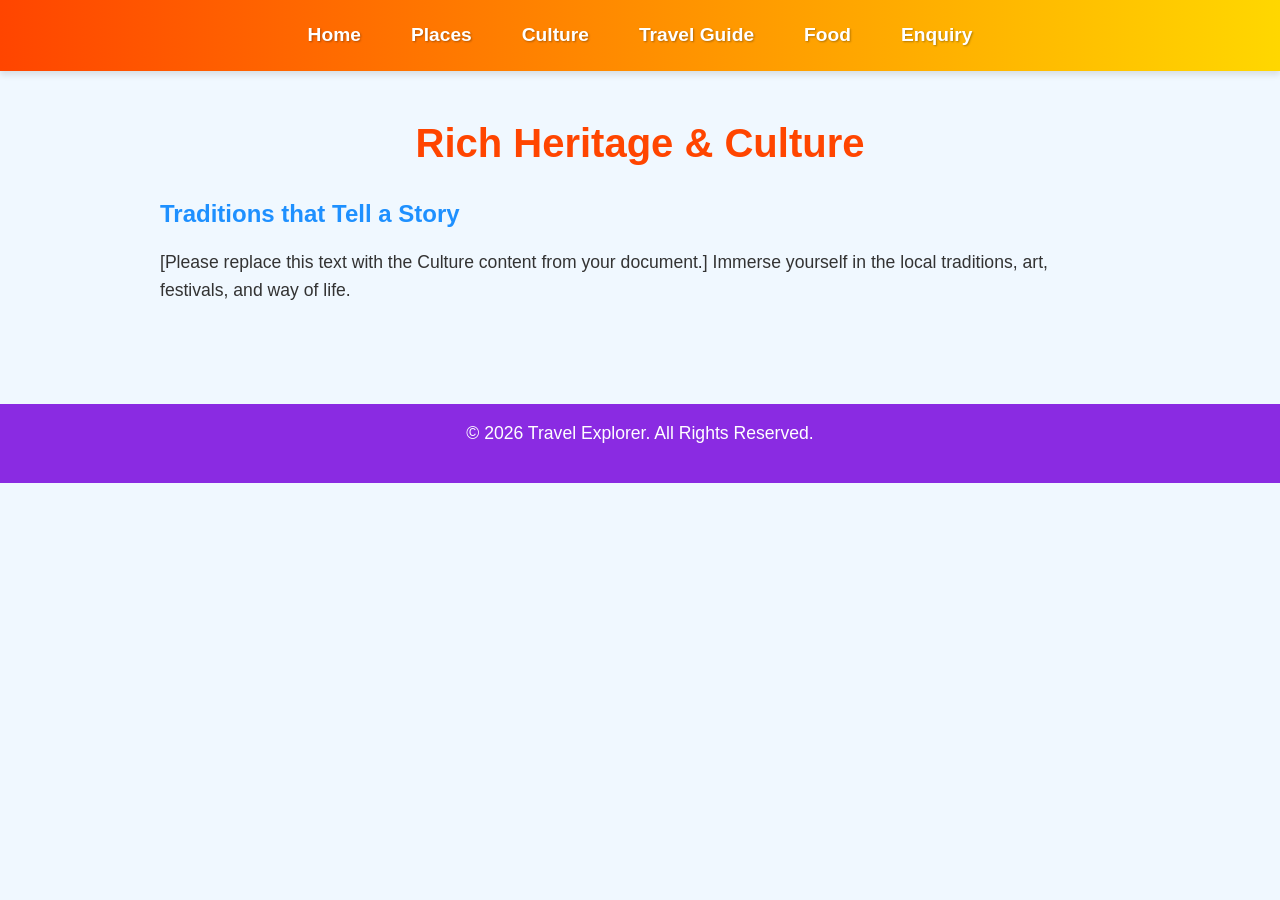
==== culture.html @ d7536ea6 "Create culture.html for Travel Explorer Added a new HTML file for the Culture section of the Travel " ====
<!DOCTYPE html>
<html lang="en">
<head>
    <meta charset="UTF-8">
    <meta name="viewport" content="width=device-width, initial-scale=1.0">
    <title>Travel Explorer - Culture</title>
    <link rel="stylesheet" href="style.css">
</head>
<body>
    <header>
        <nav>
            <ul>
                <li><a href="index.html">Home</a></li>
                <li><a href="places.html">Places</a></li>
                <li><a href="culture.html">Culture</a></li>
                <li><a href="travel_guide.html">Travel Guide</a></li>
                <li><a href="food.html">Food</a></li>
                <li><a href="enquiry.html">Enquiry</a></li>
            </ul>
        </nav>
    </header>

    <main>
        <h1>Rich Heritage & Culture</h1>
        <h2>Traditions that Tell a Story</h2>
        <p>[Please replace this text with the Culture content from your document.] Immerse yourself in the local traditions, art, festivals, and way of life.</p>
    </main>

    <footer>
        <p>&copy; 2026 Travel Explorer. All Rights Reserved.</p>
    </footer>
</body>
</html>
---- style.css ----
/* style.css */
* {
    margin: 0;
    padding: 0;
    box-sizing: border-box;
    font-family: 'Segoe UI', Tahoma, Geneva, Verdana, sans-serif;
}

body {
    background-color: #f0f8ff; /* Alice Blue */
    color: #333;
    line-height: 1.6;
}

header {
    background: linear-gradient(90deg, #FF4500, #FFD700); /* Vibrant Orange to Yellow */
    padding: 20px 0;
    box-shadow: 0 4px 6px rgba(0,0,0,0.1);
}

nav ul {
    list-style: none;
    display: flex;
    justify-content: center;
    gap: 20px;
}

nav ul li a {
    text-decoration: none;
    color: #fff;
    font-weight: bold;
    font-size: 1.2rem;
    padding: 10px 15px;
    border-radius: 5px;
    transition: background 0.3s;
    text-shadow: 1px 1px 2px rgba(0,0,0,0.3);
}

nav ul li a:hover {
    background-color: rgba(255, 255, 255, 0.3);
}

main {
    padding: 40px 20px;
    max-width: 1000px;
    margin: 0 auto;
}

h1 {
    color: #FF4500;
    text-align: center;
    margin-bottom: 20px;
    font-size: 2.5rem;
}

h2 {
    color: #1E90FF; /* Dodger Blue */
    margin-bottom: 15px;
}

p {
    font-size: 1.1rem;
    margin-bottom: 20px;
}

/* Form Styling */
.enquiry-form {
    background-color: #fff;
    padding: 30px;
    border-radius: 10px;
    box-shadow: 0 4px 8px rgba(0,0,0,0.1);
    border-top: 5px solid #32CD32; /* Lime Green */
}

.form-group {
    margin-bottom: 15px;
}

label {
    display: block;
    font-weight: bold;
    margin-bottom: 5px;
    color: #8A2BE2; /* Blue Violet */
}

input, textarea {
    width: 100%;
    padding: 10px;
    border: 2px solid #FFD700;
    border-radius: 5px;
    font-size: 1rem;
}

button {
    background-color: #1E90FF;
    color: white;
    border: none;
    padding: 10px 20px;
    font-size: 1.2rem;
    font-weight: bold;
    border-radius: 5px;
    cursor: pointer;
    transition: background 0.3s;
}

button:hover {
    background-color: #FF4500;
}

footer {
    background-color: #8A2BE2;
    color: white;
    text-align: center;
    padding: 15px 0;
    margin-top: 40px;
}
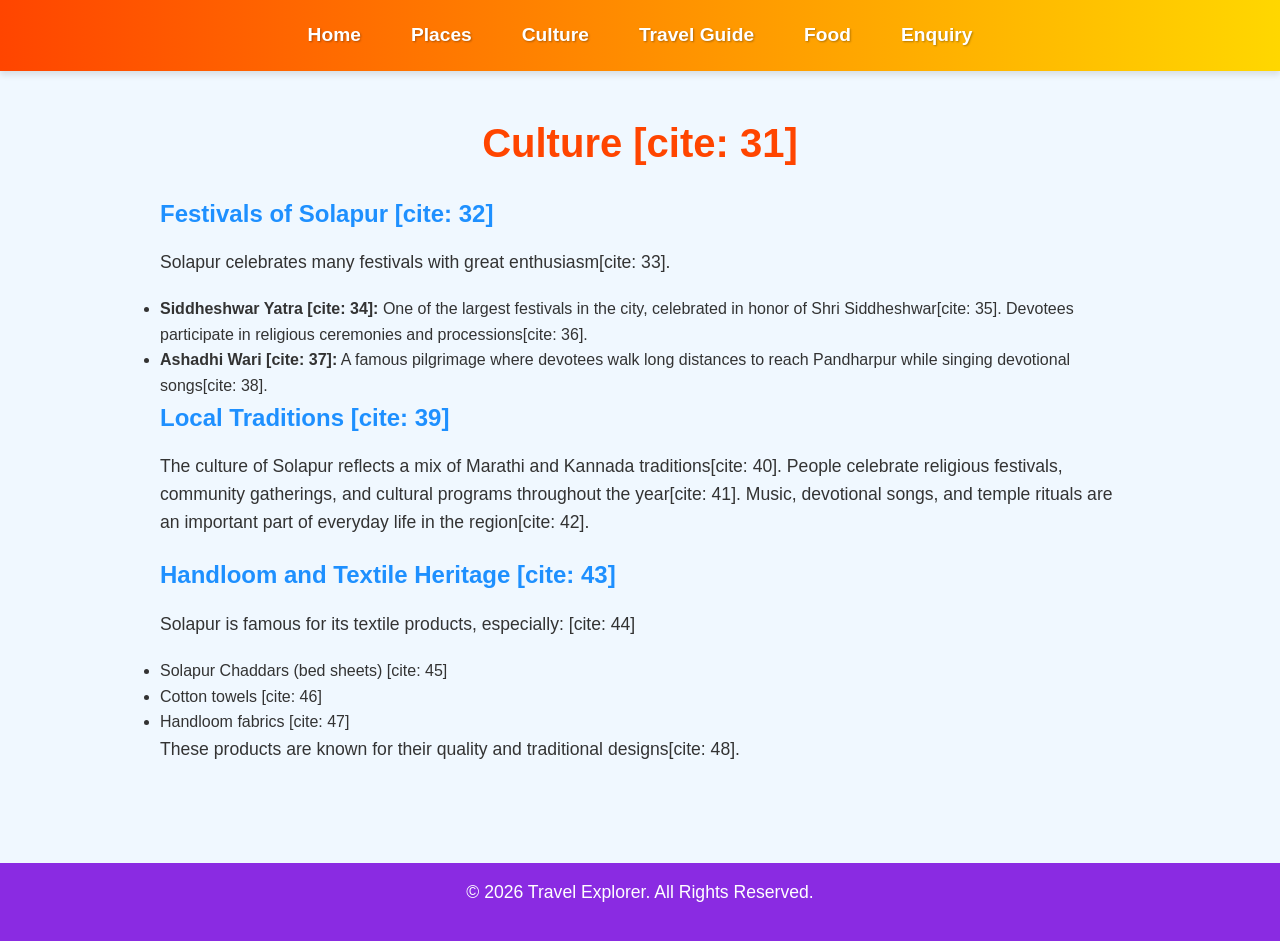
==== commit 3bbcf50f: "Revise culture section with Solapur details Updated culture content to include details about festiva" ====
--- a/culture.html
+++ b/culture.html
@@ -21,9 +21,26 @@
     </header>
 
     <main>
-        <h1>Rich Heritage & Culture</h1>
-        <h2>Traditions that Tell a Story</h2>
-        <p>[Please replace this text with the Culture content from your document.] Immerse yourself in the local traditions, art, festivals, and way of life.</p>
+        <h1>Culture [cite: 31]</h1>
+        
+        <h2>Festivals of Solapur [cite: 32]</h2>
+        <p>Solapur celebrates many festivals with great enthusiasm[cite: 33].</p>
+        <ul>
+            <li><strong>Siddheshwar Yatra [cite: 34]:</strong> One of the largest festivals in the city, celebrated in honor of Shri Siddheshwar[cite: 35]. Devotees participate in religious ceremonies and processions[cite: 36].</li>
+            <li><strong>Ashadhi Wari [cite: 37]:</strong> A famous pilgrimage where devotees walk long distances to reach Pandharpur while singing devotional songs[cite: 38].</li>
+        </ul>
+
+        <h2>Local Traditions [cite: 39]</h2>
+        <p>The culture of Solapur reflects a mix of Marathi and Kannada traditions[cite: 40]. People celebrate religious festivals, community gatherings, and cultural programs throughout the year[cite: 41]. Music, devotional songs, and temple rituals are an important part of everyday life in the region[cite: 42].</p>
+
+        <h2>Handloom and Textile Heritage [cite: 43]</h2>
+                <p>Solapur is famous for its textile products, especially: [cite: 44]</p>
+        <ul>
+            <li>Solapur Chaddars (bed sheets) [cite: 45]</li>
+            <li>Cotton towels [cite: 46]</li>
+            <li>Handloom fabrics [cite: 47]</li>
+        </ul>
+        <p>These products are known for their quality and traditional designs[cite: 48].</p>
     </main>
 
     <footer>
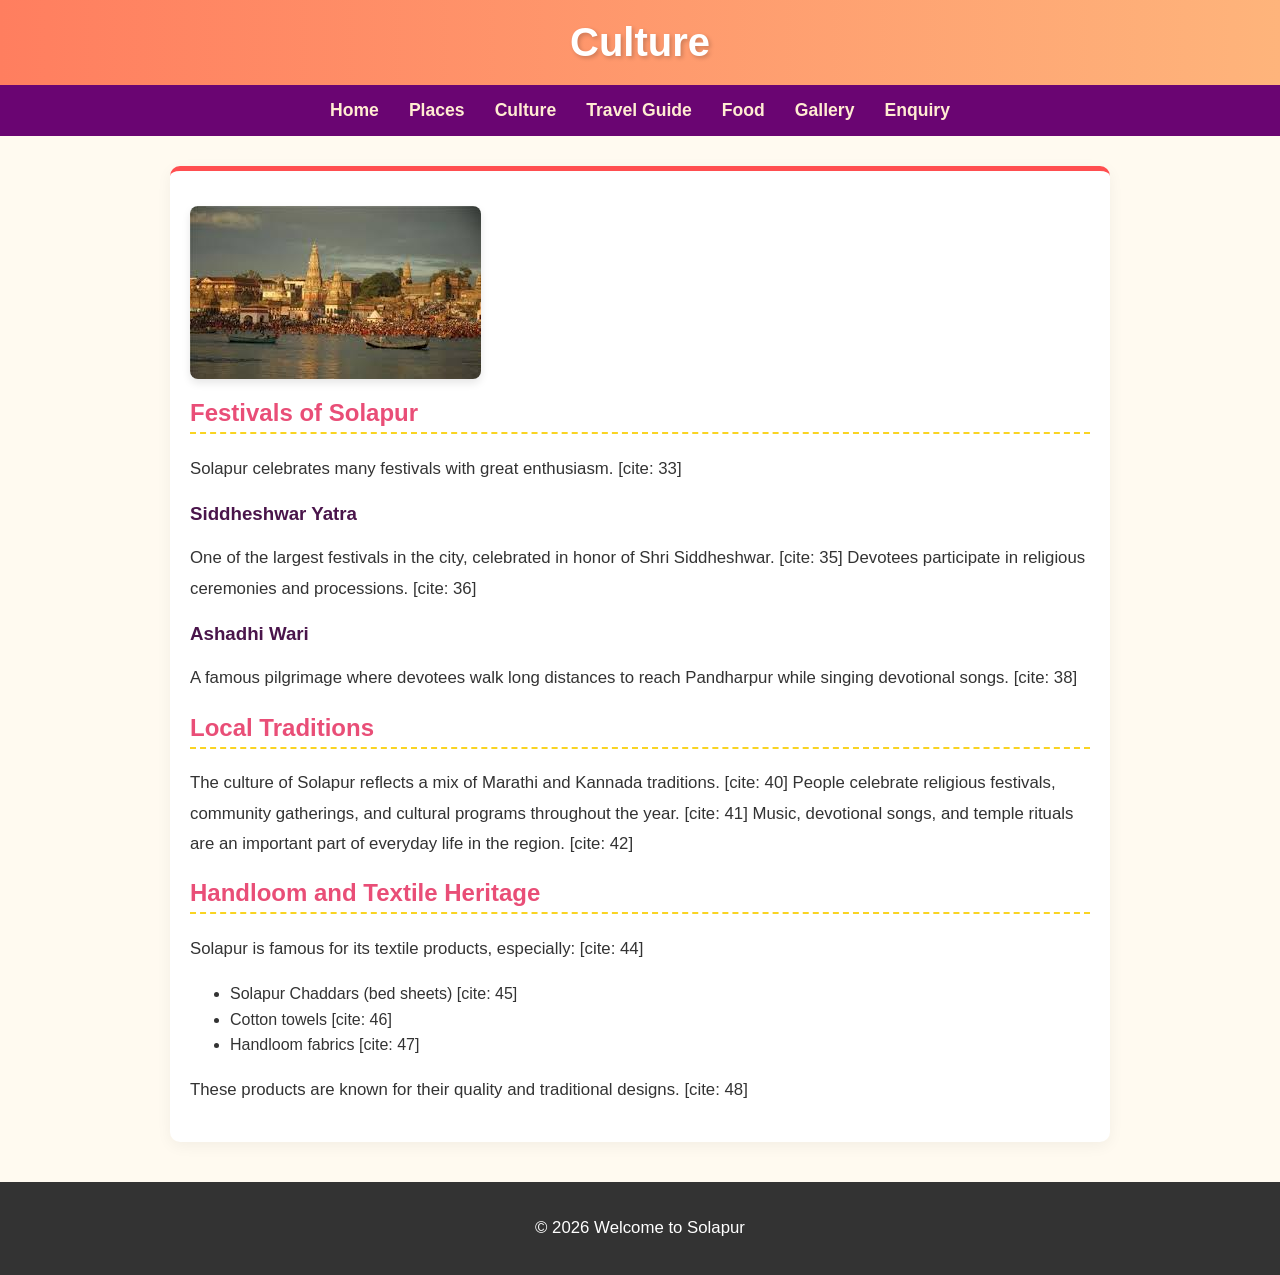
==== commit 1994adbc: "Update culture.html" ====
--- a/culture.html
+++ b/culture.html
@@ -3,48 +3,50 @@
 <head>
     <meta charset="UTF-8">
     <meta name="viewport" content="width=device-width, initial-scale=1.0">
-    <title>Travel Explorer - Culture</title>
+    <title>Culture - Solapur</title>
     <link rel="stylesheet" href="style.css">
 </head>
 <body>
     <header>
-        <nav>
-            <ul>
-                <li><a href="index.html">Home</a></li>
-                <li><a href="places.html">Places</a></li>
-                <li><a href="culture.html">Culture</a></li>
-                <li><a href="travel_guide.html">Travel Guide</a></li>
-                <li><a href="food.html">Food</a></li>
-                <li><a href="enquiry.html">Enquiry</a></li>
-            </ul>
-        </nav>
+        <h1>Culture</h1>
     </header>
+    
+    <nav>
+        <a href="index.html">Home</a>
+        <a href="places.html">Places</a>
+        <a href="culture.html">Culture</a>
+        <a href="travel.html">Travel Guide</a>
+        <a href="food.html">Food</a>
+        <a href="gallery.html">Gallery</a>
+        <a href="enquiry.html">Enquiry</a>
+    </nav>
 
-    <main>
-        <h1>Culture [cite: 31]</h1>
+    <div class="container">
+        <img src="images/pandharpur1.jpg" alt="Solapur Culture" class="page-img">
+        <h2>Festivals of Solapur</h2>
+        <p>Solapur celebrates many festivals with great enthusiasm. [cite: 33]</p>
         
-        <h2>Festivals of Solapur [cite: 32]</h2>
-        <p>Solapur celebrates many festivals with great enthusiasm[cite: 33].</p>
-        <ul>
-            <li><strong>Siddheshwar Yatra [cite: 34]:</strong> One of the largest festivals in the city, celebrated in honor of Shri Siddheshwar[cite: 35]. Devotees participate in religious ceremonies and processions[cite: 36].</li>
-            <li><strong>Ashadhi Wari [cite: 37]:</strong> A famous pilgrimage where devotees walk long distances to reach Pandharpur while singing devotional songs[cite: 38].</li>
-        </ul>
-
-        <h2>Local Traditions [cite: 39]</h2>
-        <p>The culture of Solapur reflects a mix of Marathi and Kannada traditions[cite: 40]. People celebrate religious festivals, community gatherings, and cultural programs throughout the year[cite: 41]. Music, devotional songs, and temple rituals are an important part of everyday life in the region[cite: 42].</p>
-
-        <h2>Handloom and Textile Heritage [cite: 43]</h2>
-                <p>Solapur is famous for its textile products, especially: [cite: 44]</p>
+        <h3>Siddheshwar Yatra</h3>
+        <p>One of the largest festivals in the city, celebrated in honor of Shri Siddheshwar. [cite: 35] Devotees participate in religious ceremonies and processions. [cite: 36]</p>
+        
+        <h3>Ashadhi Wari</h3>
+        <p>A famous pilgrimage where devotees walk long distances to reach Pandharpur while singing devotional songs. [cite: 38]</p>
+        
+        <h2>Local Traditions</h2>
+        <p>The culture of Solapur reflects a mix of Marathi and Kannada traditions. [cite: 40] People celebrate religious festivals, community gatherings, and cultural programs throughout the year. [cite: 41] Music, devotional songs, and temple rituals are an important part of everyday life in the region. [cite: 42]</p>
+        
+        <h2>Handloom and Textile Heritage</h2>
+        <p>Solapur is famous for its textile products, especially: [cite: 44]</p>
         <ul>
             <li>Solapur Chaddars (bed sheets) [cite: 45]</li>
             <li>Cotton towels [cite: 46]</li>
             <li>Handloom fabrics [cite: 47]</li>
         </ul>
-        <p>These products are known for their quality and traditional designs[cite: 48].</p>
-    </main>
+        <p>These products are known for their quality and traditional designs. [cite: 48]</p>
+    </div>
 
     <footer>
-        <p>&copy; 2026 Travel Explorer. All Rights Reserved.</p>
+        <p>&copy; 2026 Welcome to Solapur</p>
     </footer>
 </body>
 </html>
--- a/style.css
+++ b/style.css
@@ -1,116 +1,157 @@
 /* style.css */
-* {
+body {
+    font-family: 'Segoe UI', Tahoma, Geneva, Verdana, sans-serif;
     margin: 0;
     padding: 0;
-    box-sizing: border-box;
-    font-family: 'Segoe UI', Tahoma, Geneva, Verdana, sans-serif;
+    background-color: #fffaf0;
+    color: #333;
 }
 
-body {
-    background-color: #f0f8ff; /* Alice Blue */
-    color: #333;
+header {
+    background: linear-gradient(90deg, #ff7e5f, #feb47b);
+    color: white;
+    padding: 20px;
+    text-align: center;
+    box-shadow: 0 4px 6px rgba(0,0,0,0.1);
+}
+
+header h1 {
+    margin: 0;
+    font-size: 2.5em;
+    text-shadow: 2px 2px 4px rgba(0,0,0,0.2);
+}
+
+nav {
+    background-color: #6a0572;
+    display: flex;
+    justify-content: center;
+    flex-wrap: wrap;
+    padding: 10px 0;
+}
+
+nav a {
+    color: #ffecd2;
+    text-decoration: none;
+    margin: 5px 15px;
+    font-weight: bold;
+    font-size: 1.1em;
+    transition: color 0.3s ease;
+}
+
+nav a:hover {
+    color: #f9d423;
+}
+
+.container {
+    max-width: 900px;
+    margin: 30px auto;
+    padding: 20px;
+    background-color: white;
+    border-radius: 10px;
+    box-shadow: 0 4px 15px rgba(0,0,0,0.05);
+    border-top: 5px solid #ff4e50;
+}
+
+h2 {
+    color: #e94e77;
+    border-bottom: 2px dashed #f9d423;
+    padding-bottom: 5px;
+}
+
+h3 {
+    color: #4a154b;
+}
+
+ul {
     line-height: 1.6;
 }
 
-header {
-    background: linear-gradient(90deg, #FF4500, #FFD700); /* Vibrant Orange to Yellow */
-    padding: 20px 0;
-    box-shadow: 0 4px 6px rgba(0,0,0,0.1);
+p {
+    line-height: 1.8;
+    font-size: 1.05em;
 }
 
-nav ul {
-    list-style: none;
-    display: flex;
-    justify-content: center;
-    gap: 20px;
+/* Image Styles */
+.page-img {
+    max-width: 100%;
+    height: auto;
+    border-radius: 8px;
+    box-shadow: 0 4px 8px rgba(0,0,0,0.1);
+    margin: 15px 0;
+    display: block;
 }
 
-nav ul li a {
-    text-decoration: none;
-    color: #fff;
-    font-weight: bold;
-    font-size: 1.2rem;
-    padding: 10px 15px;
-    border-radius: 5px;
-    transition: background 0.3s;
-    text-shadow: 1px 1px 2px rgba(0,0,0,0.3);
+.img-row {
+    display: flex;
+    gap: 15px;
+    flex-wrap: wrap;
+    margin: 15px 0;
 }
 
-nav ul li a:hover {
-    background-color: rgba(255, 255, 255, 0.3);
+.img-row img {
+    flex: 1 1 calc(50% - 15px);
+    max-width: 100%;
+    height: auto;
+    border-radius: 8px;
+    box-shadow: 0 4px 8px rgba(0,0,0,0.1);
 }
 
-main {
-    padding: 40px 20px;
-    max-width: 1000px;
-    margin: 0 auto;
+/* Gallery Grid */
+.gallery-grid {
+    display: grid;
+    grid-template-columns: repeat(auto-fit, minmax(250px, 1fr));
+    gap: 20px;
+    margin-top: 20px;
 }
 
-h1 {
-    color: #FF4500;
-    text-align: center;
-    margin-bottom: 20px;
-    font-size: 2.5rem;
+.gallery-grid img {
+    width: 100%;
+    height: 200px;
+    object-fit: cover;
+    border-radius: 8px;
+    box-shadow: 0 4px 8px rgba(0,0,0,0.1);
+    transition: transform 0.3s ease;
 }
 
-h2 {
-    color: #1E90FF; /* Dodger Blue */
-    margin-bottom: 15px;
-}
-
-p {
-    font-size: 1.1rem;
-    margin-bottom: 20px;
-}
-
-/* Form Styling */
-.enquiry-form {
-    background-color: #fff;
-    padding: 30px;
-    border-radius: 10px;
-    box-shadow: 0 4px 8px rgba(0,0,0,0.1);
-    border-top: 5px solid #32CD32; /* Lime Green */
-}
-
-.form-group {
-    margin-bottom: 15px;
-}
-
-label {
-    display: block;
-    font-weight: bold;
-    margin-bottom: 5px;
-    color: #8A2BE2; /* Blue Violet */
-}
-
-input, textarea {
-    width: 100%;
-    padding: 10px;
-    border: 2px solid #FFD700;
-    border-radius: 5px;
-    font-size: 1rem;
-}
-
-button {
-    background-color: #1E90FF;
-    color: white;
-    border: none;
-    padding: 10px 20px;
-    font-size: 1.2rem;
-    font-weight: bold;
-    border-radius: 5px;
-    cursor: pointer;
-    transition: background 0.3s;
-}
-
-button:hover {
-    background-color: #FF4500;
+.gallery-grid img:hover {
+    transform: scale(1.05);
 }
 
 footer {
-    background-color: #8A2BE2;
+    text-align: center;
+    padding: 15px;
+    background-color: #333;
     color: white;
-    text-align: center;
-    padding: 15px 0;
     margin-top: 40px;
 }
+
+/* Form Styles */
+.enquiry-form {
+    display: flex;
+    flex-direction: column;
+    gap: 15px;
+}
+
+.enquiry-form input, .enquiry-form textarea {
+    padding: 10px;
+    border: 1px solid #ccc;
+    border-radius: 5px;
+    font-size: 1em;
+}
+
+.enquiry-form button {
+    background-color: #fc4a1a;
+    color: white;
+    border: none;
+    padding: 12px;
+    font-size: 1.1em;
+    border-radius: 5px;
+    cursor: pointer;
+    font-weight: bold;
+    transition: background-color 0.3s ease;
+}
+
+.enquiry-form button:hover {
+    background-color: #f7b733;
+    color: #333;
+}
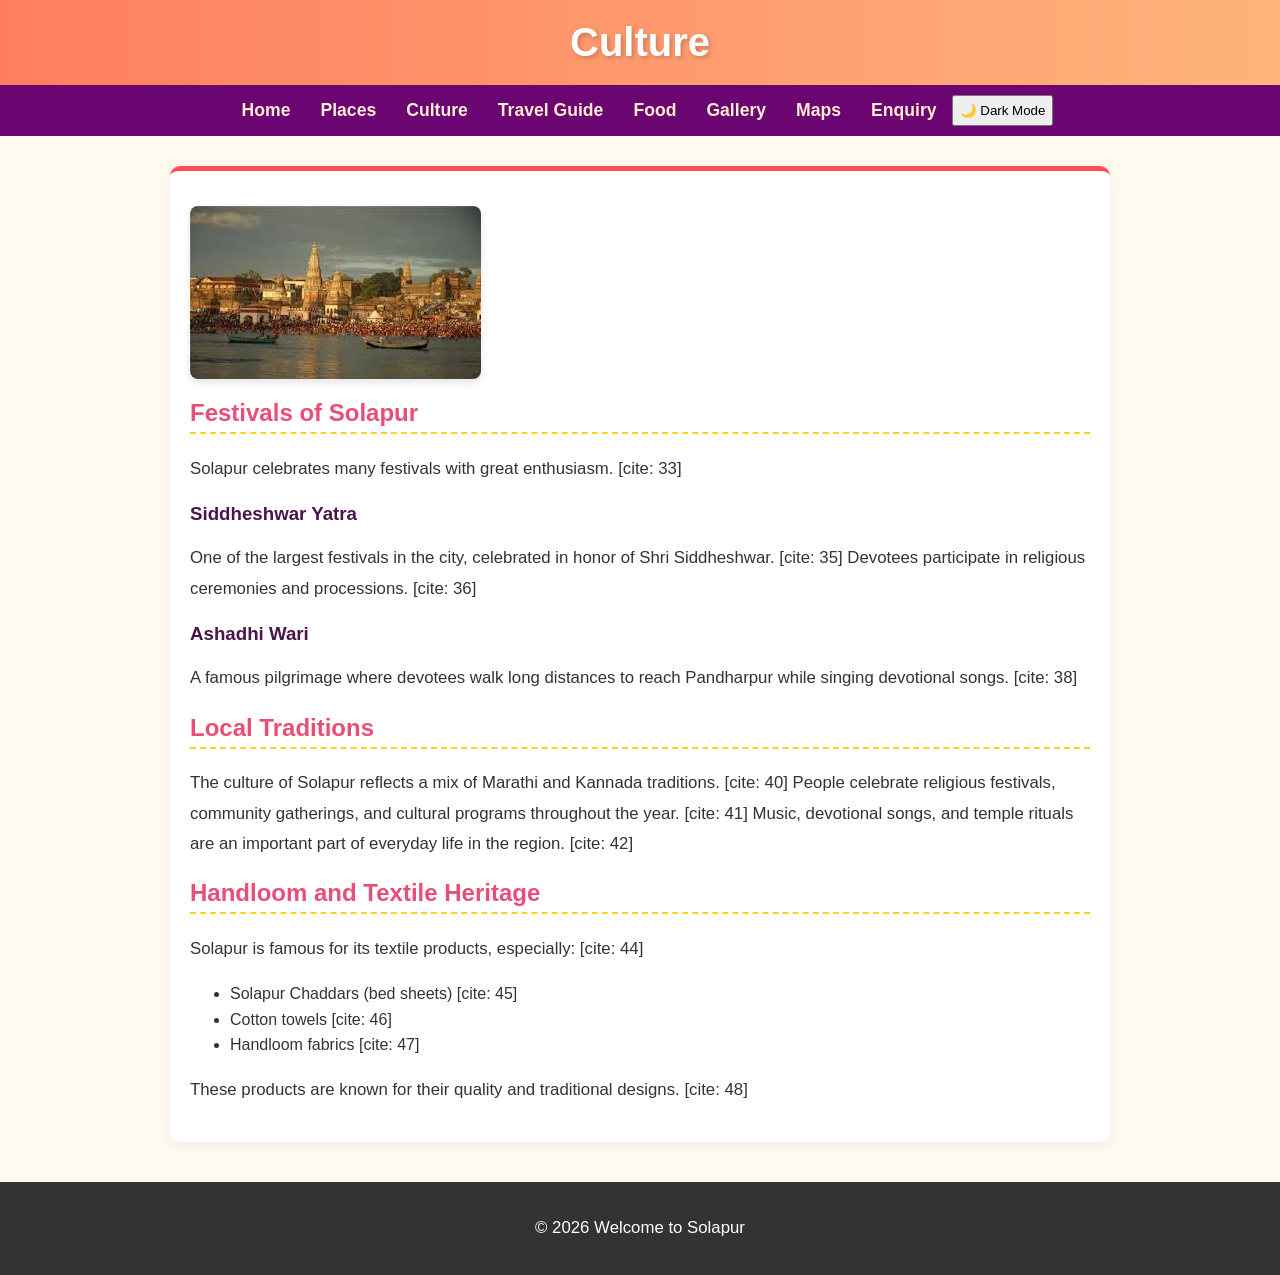
==== commit 17c3fd7f: "Add links to Maps and Dark Mode button" ====
--- a/culture.html
+++ b/culture.html
@@ -18,7 +18,9 @@
         <a href="travel.html">Travel Guide</a>
         <a href="food.html">Food</a>
         <a href="gallery.html">Gallery</a>
+        <a href="maps.html">Maps</a>
         <a href="enquiry.html">Enquiry</a>
+        <button id="themeToggle">🌙 Dark Mode</button>
     </nav>
 
     <div class="container">
